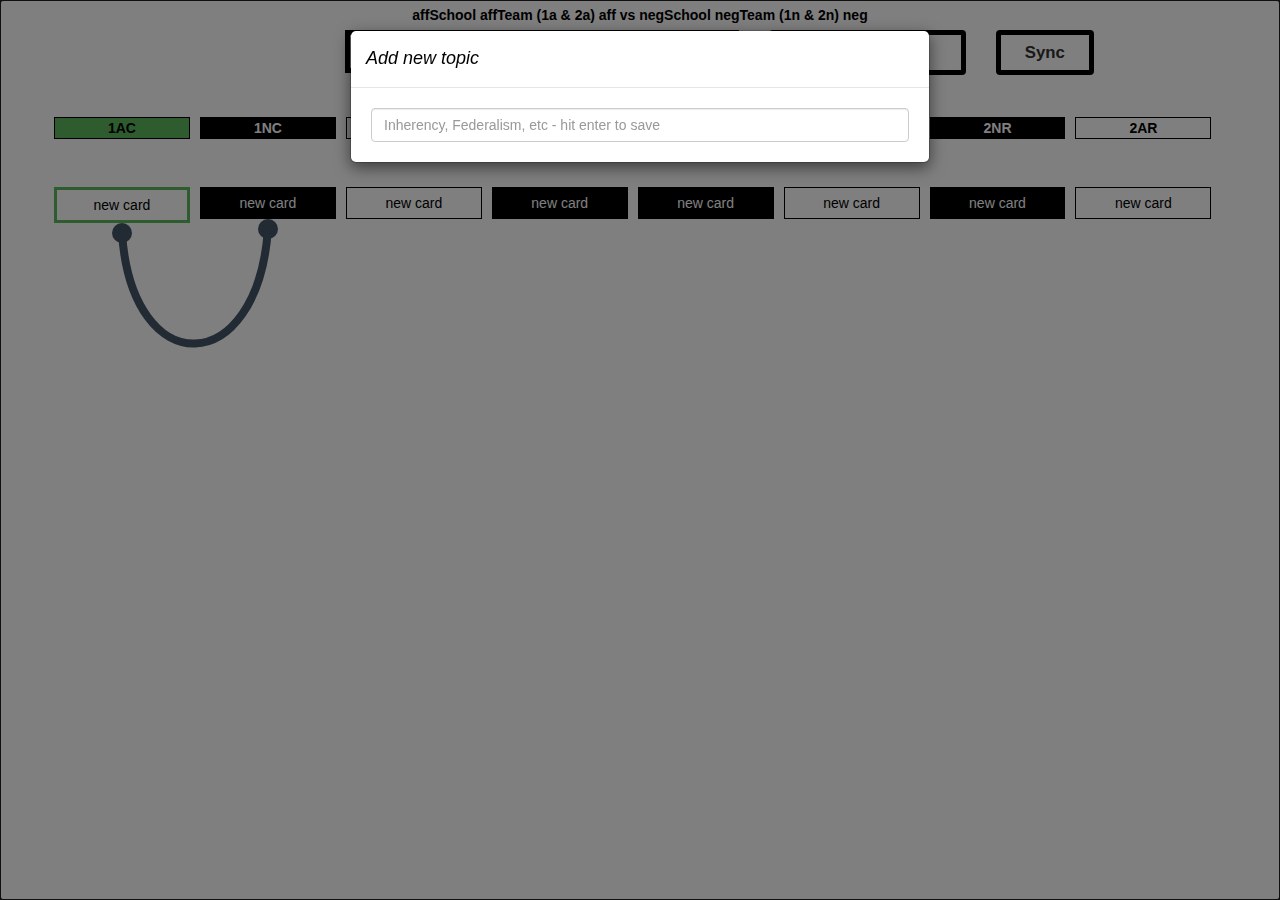
==== html/in_round/create.html @ b02c019c "Restructuring js a bit" ====
<!DOCTYPE html>
<html lang="en">
<head>
<meta charset="utf-8" />
<title>Flow</title>
<link rel="stylesheet" href="/bootstrap/css/bootstrap.min.css" />
<link rel="stylesheet" href="/css/create_flow.css" />
<script type="text/javascript" src="/js/libs/jquery.min.js"></script>
<script type="text/javascript" src="/js/libs/jquery-ui.min.js"></script>
<script type="text/javascript" src="/js/libs/jquery.formalize.min.js"></script>
<script type="text/javascript" src="/js/libs/underscore.js"></script>
<script type="text/javascript" src="/js/libs/backbone.js"></script>
<script type="text/javascript" src="/js/libs/purl.js"></script>
<script type="text/javascript" src="/js/libs/jquery.jsPlumb-1.4.1-all-min.js"></script>
<script type="text/javascript" src="/js/libs/jquery.scrollintoview.min.js"></script>
<script type="text/javascript" src="/bootstrap/js/bootstrap.min.js"></script>
<script type="text/javascript" src="/js/create_flow.js"></script>
</head>
<body>
<div id="top" class="container">
  <div class="row">
    <p id="round_title">
      <span id="create_affschool" contenteditable="true">affSchool</span> <span id="create_affteam" contenteditable="true">affTeam</span>
      (<span id="create_1a" contenteditable="true">1a</span> & <span id="create_2a" contenteditable="true">2a</span>) aff vs 
      <span id="create_negschool" contenteditable="true">negSchool</span> <span id="create_negteam" contenteditable="true">negTeam</span>
      (<span id="create_1n"contenteditable="true">1n</span> & <span id="create_2n" contenteditable="true">2n</span>) neg
    </p>
  </div>
  <div class="row">
    <select id="topic" class="col-md-4 col-md-offset-3">
    </select>
    <button type="button" id="new_topic_button" class="btn btn-default col-md-2">New topic</button>
    <button type="button" id="sync_button" class="btn btn-default col-md-1">Sync</button>
  </div>
  <div class="row" id="header">
    <div class="col-md-1 card-col">
      <p class="debate_cell aff speechhed 1ac" id="1ac">
        1AC
      </p>
    </div>
    <div class="col-md-1 card-col">
      <p class="debate_cell neg speechhed 1nc" id="1nc">
        1NC
      </p>
    </div>
    <div class="col-md-1 card-col">
      <p class="debate_cell aff speechhed 2ac" id="2ac">
        2AC
      </p>
    </div>
    <div class="col-md-1 card-col">
      <p class="debate_cell neg speechhed 2nc" id="2nc">
        2NC
      </p>
    </div>
    <div class="col-md-1 card-col">
      <p class="debate_cell neg speechhed 1nr" id="1nr">
        1NR
      </p>
    </div>
    <div class="col-md-1 card-col">
      <p class="debate_cell aff speechhed 1ar" id="1ar">
        1AR
      </p>
    </div>
    <div class="col-md-1 card-col">
      <p class="debate_cell neg speechhed 2nr" id="2nr">
        2NR
      </p>
    </div>
    <div class="col-md-1 card-col">
      <p class="debate_cell aff speechhed 2ar" id="2ar">
        2AR
      </p>
    </div>
  </div>
</div>
<div class="container" id="card-container">
  <div class="row" id="cards">
    <div class="col-md-1 card-col 1ac" id="1ac_col">
      <p class="aff new_card current_arrow_box" id="new_1ac">new card</p>
    </div>
    <div class="col-md-1 card-col 1nc" id="1nc_col">
      <p class="neg new_card" id="new_1nc">new card</p>
    </div>
    <div class="col-md-1 card-col 2ac">
      <p class="aff new_card" id="new_2ac">new card</p>
    </div>
    <div class="col-md-1 card-col 2nc">
      <p class="neg new_card" id="new_2nc">new card</p>
    </div>
    <div class="col-md-1 card-col 1nr">
      <p class="neg new_card" id="new_1nr">new card</p>
    </div>
    <div class="col-md-1 card-col 1ar">
      <p class="aff new_card" id="new_1ar">new card</p>
    </div>
    <div class="col-md-1 card-col 2nr">
      <p class="neg new_card" id="new_2nr">new card</p>
    </div>
    <div class="col-md-1 card-col 2ar">
      <p class="aff new_card" id="new_2ar">new card</p>
    </div>
  </div>
</div>
<div class="modal fade" id="new_topic" tabindex="-1" role="dialog" aria-labelledby="new_topic" aria-hidden="true">
  <div class="modal-dialog">
    <div class="modal-content">
      <div class="modal-header">
        <button type="button" class="close" id="new_topic_close_button" data-dismiss="modal" aria-hidden="true">&times;</button>
        <h4 class="modal-title" id="new_topic_label">Add new topic</h4>
      </div>
      <div class="modal-body">
       <input type="text" id="new_topic_name" class="form-control" placeholder="Inherency, Federalism, etc - hit enter to save">
      </div>
    </div><!-- /.modal-content -->
  </div><!-- /.modal-dialog -->
</div><!-- /.modal -->
<div class="modal fade" id="saved_round" tabindex="-1" role="dialog" aria-labelledby="saved_round" aria-hidden="true">
  <div class="modal-dialog">
    <div class="modal-content">
      <div class="modal-header">
        <button type="button" class="close" data-dismiss="modal" aria-hidden="true">&times;</button>
        <h4 class="modal-title" id="new_topic_label">Syncing Round</h4>
      </div>
      <div class="modal-body">
        <p class="modal-text">Round saved to <span id="rnd-link"></span></p>
      </div>
    </div><!-- /.modal-content -->
  </div><!-- /.modal-dialog -->
</div><!-- /.modal -->
</body>
</html>
---- css/create_flow.css ----
html {
  overflow-y: auto;
}

body {
  background: #fff;
  color: #000;
  font-family: Helvetica;
  height: auto;
  padding-bottom: 0px;
}

a {
  text-decoration: none;
}

a:hover {
  text-decoration: underline;
}

h1 {
  font-weight: normal;
  padding-top: 20px;
  text-align: center;
}

h2 {
  padding-top: 20px;
  text-align: center;
}

p {
  border: 1px solid black;
  overflow: hidden;
  padding: 5px 0;
  text-align: center;
}

textarea {
  width: 100%;
}

div.container {
  padding-left: 5%;
  padding-right: 5%;
  width: 100%;
}

div.container#top {
  position: fixed;
  background-color: white;
  height: 139px;
  z-index: 999;
}

div.container#card-container {
  margin-top: 145px;
}

.container_16 {
  background-color: #fff;
  background-repeat: repeat-y;
  margin-bottom: 20px;
}

#round_title {
  border: none;
  font-weight: bold;
  margin-bottom: 0px;
  position: relative;
  width: 90%;
  z-index: 5;
  margin-left: auto;
  margin-right: auto;
}

#topic {
  background-color: #fff;
  color: #000;
  border: 5px solid black;
  font-weight: bold;
  font-size: 2em;
  text-align: center;
  z-index: 5;
}

#new_topic_button {
  margin-left: 30px;
  border-width: 5px;
  font-size: 1.2em;
  border-color: #000;
  font-weight: bold;
  max-height: 45px;
}

#sync_button {
  margin-left: 30px;
  border-width: 5px;
  font-size: 1.2em;
  border-color: #000;
  font-weight: bold;
  max-height: 45px;
}

#new_topic {
  font-style: italic;
}

#header {
  border: none;
  margin-top: 3em;
  z-index: 5;
}

#background_blocker {
  position: fixed;
  background-image: url('/img/white.gif');
  height: 12%;
  width: 100%;
  z-index: 3;
}

#cards {
  margin-top: 3em;
  z-index: 2;
}

#cards div {
  width: 11.5%;
  padding: 0px;
}

.card-col {
  margin-left: 5px;
  margin-right: 5px;
}

.debate_cell {
  font-weight: bold;
  padding: 0px;
}

.current_arrow_box {
  border: 3px solid #5cb85c !important;
}

/*.aff {
  background-color: #fff;
  color: #000;
}*/

.neg {
  background-color: #000;
  color: #fff;
}

.cite {
  font-style: italic;
  border: 1px solid black;
  margin-top: -10px;
  border-top: none;
  font-variant: small-caps;
}

.cite.neg {
  border-top: 1px solid white;
}

#header p {
  width: 100%;
}

#header div {
  height: 1em;
  width: 11.5%;
  padding: 0px;
}

.endpoint {
  height: 50px;
  width: 10px;
  z-index: 1;
}

/*.new_card {
  background-color: #ccc;
}*/

#console {
  background-color: gray;
  color: black;
  font-weight: bold;
  font-variant: small-caps;
}

.unsafe_warning {
  background-color: black;
  color: white;
  font-weight: bold;
  font-variant: small-caps;
  position: fixed;
  top: 5px;
  z-index: 15;
}

#left_warning {
  left: 20px;
}

#right_warning {
  right: 20px;
  text-align: right;
}

.cardNum {
  position: absolute;
  margin-top: -1.6%;
  margin-left: 9%;
  color: #777;
  display: none;
}

.modal-text {
  border: 0;
}
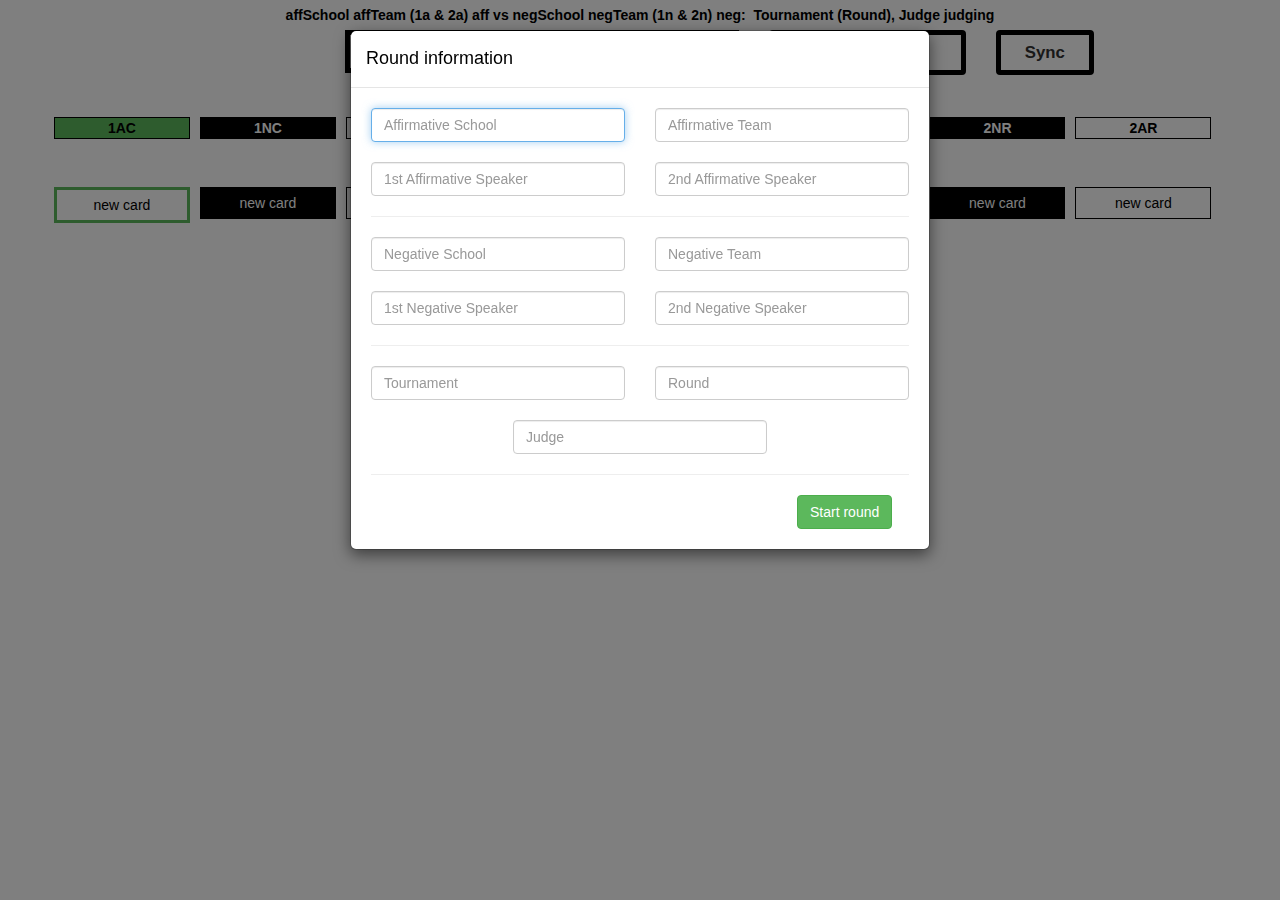
==== commit d27439ba: "Adding round_meta modal" ====
--- a/html/in_round/create.html
+++ b/html/in_round/create.html
@@ -23,7 +23,8 @@
       <span id="create_affschool" contenteditable="true">affSchool</span> <span id="create_affteam" contenteditable="true">affTeam</span>
       (<span id="create_1a" contenteditable="true">1a</span> & <span id="create_2a" contenteditable="true">2a</span>) aff vs 
       <span id="create_negschool" contenteditable="true">negSchool</span> <span id="create_negteam" contenteditable="true">negTeam</span>
-      (<span id="create_1n"contenteditable="true">1n</span> & <span id="create_2n" contenteditable="true">2n</span>) neg
+      (<span id="create_1n"contenteditable="true">1n</span> & <span id="create_2n" contenteditable="true">2n</span>) neg:&nbsp;
+      <span id="meta_tournament" contenteditable="true">Tournament</span>&nbsp;(<span id="meta_round" contenteditable="true">Round</span>),&nbsp;<span id="meta_judge" contenteditable="true">Judge</span> judging
     </p>
   </div>
   <div class="row">
@@ -83,22 +84,22 @@
     <div class="col-md-1 card-col 1nc" id="1nc_col">
       <p class="neg new_card" id="new_1nc">new card</p>
     </div>
-    <div class="col-md-1 card-col 2ac">
+    <div class="col-md-1 card-col 2ac" id="2ac_col">
       <p class="aff new_card" id="new_2ac">new card</p>
     </div>
-    <div class="col-md-1 card-col 2nc">
+    <div class="col-md-1 card-col 2nc" id="2nc_col">
       <p class="neg new_card" id="new_2nc">new card</p>
     </div>
-    <div class="col-md-1 card-col 1nr">
+    <div class="col-md-1 card-col 1nr" id="1nr_col">
       <p class="neg new_card" id="new_1nr">new card</p>
     </div>
-    <div class="col-md-1 card-col 1ar">
+    <div class="col-md-1 card-col 1ar" id="1ar_col">
       <p class="aff new_card" id="new_1ar">new card</p>
     </div>
-    <div class="col-md-1 card-col 2nr">
+    <div class="col-md-1 card-col 2nr" id="2nr_col">
       <p class="neg new_card" id="new_2nr">new card</p>
     </div>
-    <div class="col-md-1 card-col 2ar">
+    <div class="col-md-1 card-col 2ar" id="2ar_col">
       <p class="aff new_card" id="new_2ar">new card</p>
     </div>
   </div>
@@ -112,6 +113,73 @@
       </div>
       <div class="modal-body">
        <input type="text" id="new_topic_name" class="form-control" placeholder="Inherency, Federalism, etc - hit enter to save">
+      </div>
+    </div><!-- /.modal-content -->
+  </div><!-- /.modal-dialog -->
+</div><!-- /.modal -->
+<div class="modal fade" id="round_meta" tabindex="-1" role="dialog" aria-labelledby="round_meta" aria-hidden="true">
+  <div class="modal-dialog">
+    <div class="modal-content">
+      <div class="modal-header">
+        <h4 class="modal-title" id="round_meta_label">Round information</h4>
+      </div>
+      <div class="modal-body">
+        <div class="row">
+          <div class="col-md-6">
+            <input type="text" id="aff_school" class="form-control" placeholder="Affirmative School">
+          </div>
+          <div class="col-md-6">
+            <input type="text" id="aff_team" class="form-control" placeholder="Affirmative Team">
+          </div>
+        </div>
+        <br>
+        <div class="row">
+          <div class="col-md-6">
+            <input type="text" id="aff_speaker_1" class="form-control" placeholder="1st Affirmative Speaker">
+          </div>
+          <div class="col-md-6">
+            <input type="text" id="aff_speaker_2" class="form-control" placeholder="2nd Affirmative Speaker">
+          </div>
+        </div>
+        <hr>
+        <div class="row">
+          <div class="col-md-6">
+            <input type="text" id="neg_school" class="form-control" placeholder="Negative School">
+          </div>
+          <div class="col-md-6">
+            <input type="text" id="neg_team" class="form-control" placeholder="Negative Team">
+          </div>
+        </div>
+        <br>
+        <div class="row">
+          <div class="col-md-6">
+            <input type="text" id="neg_speaker_1" class="form-control" placeholder="1st Negative Speaker">
+          </div>
+          <div class="col-md-6">
+            <input type="text" id="neg_speaker_2" class="form-control" placeholder="2nd Negative Speaker">
+          </div>
+        </div>
+        <hr>
+        <div class="row">
+          <div class="col-md-6">
+            <input type="text" id="tournament_name" class="form-control" placeholder="Tournament">
+          </div>
+          <div class="col-md-6">
+            <input type="text" id="round_number" class="form-control" placeholder="Round">
+          </div>
+        </div>
+        <br>
+        <div class="row">
+          <div class="col-md-6 col-md-offset-3">
+            <input type="text" id="judge_name" class="form-control" placeholder="Judge">
+          </div>
+        </div>
+        <hr>
+        <div class="row">
+          <div class="col-md-2 col-md-offset-9">
+            <button type="button" class="btn btn-success" id="round_meta_submit">Start round</button>
+          </div>
+        </div>
       </div>
     </div><!-- /.modal-content -->
   </div><!-- /.modal-dialog -->
--- a/css/create_flow.css
+++ b/css/create_flow.css
@@ -144,6 +144,10 @@
   border: 3px solid #5cb85c !important;
 }
 
+.arrow_base {
+  background-color: #5cb85c !important;
+}
+
 /*.aff {
   background-color: #fff;
   color: #000;
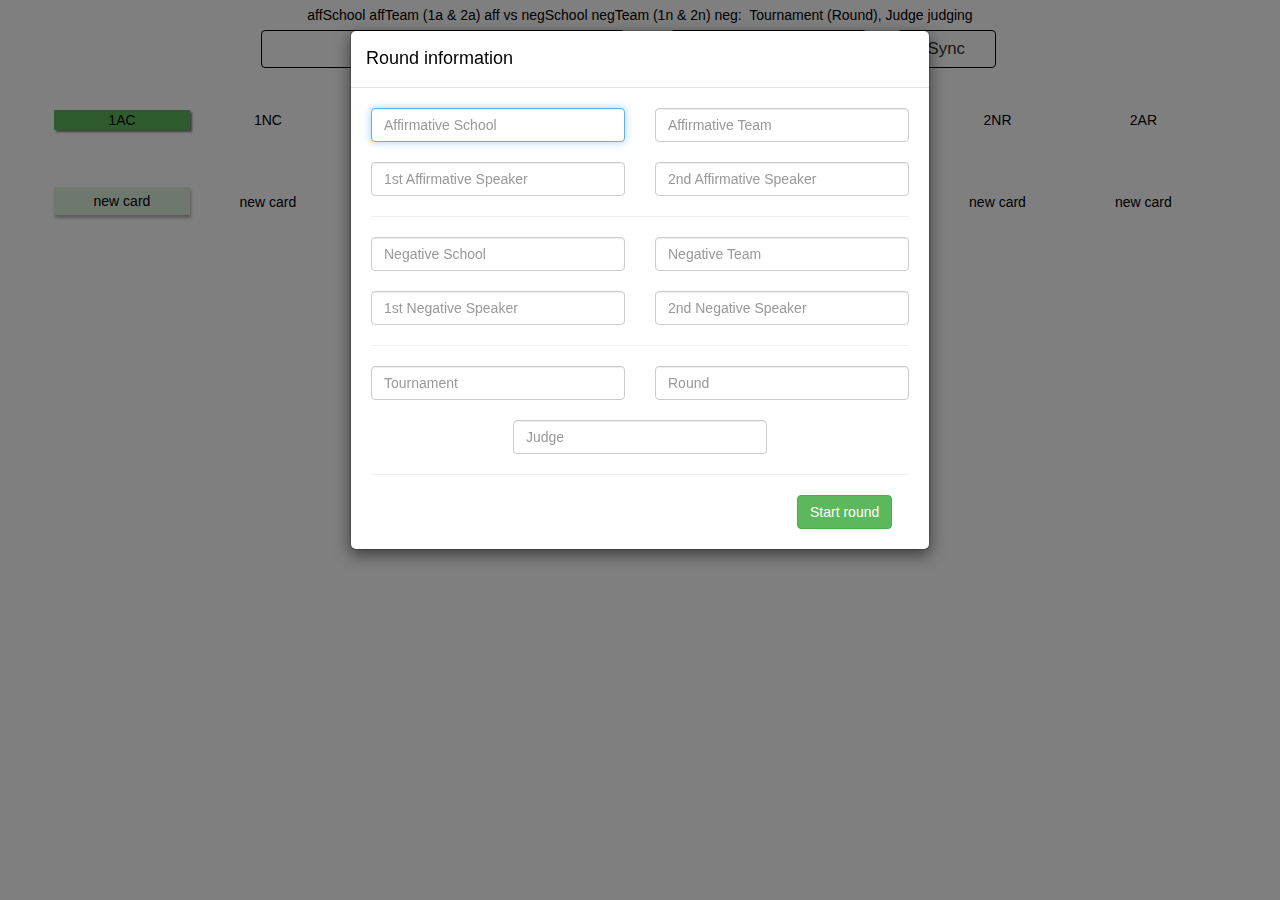
==== commit 406f124c: "Bunch of arrow, syncing changes" ====
--- a/html/in_round/create.html
+++ b/html/in_round/create.html
@@ -11,25 +11,31 @@
 <script type="text/javascript" src="/js/libs/underscore.js"></script>
 <script type="text/javascript" src="/js/libs/backbone.js"></script>
 <script type="text/javascript" src="/js/libs/purl.js"></script>
-<script type="text/javascript" src="/js/libs/jquery.jsPlumb-1.4.1-all-min.js"></script>
 <script type="text/javascript" src="/js/libs/jquery.scrollintoview.min.js"></script>
 <script type="text/javascript" src="/bootstrap/js/bootstrap.min.js"></script>
+<script type="text/javascript" src="/js/libs/raphael-min.js"></script>
+<script type="text/javascript" src="/js/libs/moment.min.js"></script>
 <script type="text/javascript" src="/js/create_flow.js"></script>
 </head>
 <body>
 <div id="top" class="container">
   <div class="row">
     <p id="round_title">
-      <span id="create_affschool" contenteditable="true">affSchool</span> <span id="create_affteam" contenteditable="true">affTeam</span>
-      (<span id="create_1a" contenteditable="true">1a</span> & <span id="create_2a" contenteditable="true">2a</span>) aff vs 
-      <span id="create_negschool" contenteditable="true">negSchool</span> <span id="create_negteam" contenteditable="true">negTeam</span>
-      (<span id="create_1n"contenteditable="true">1n</span> & <span id="create_2n" contenteditable="true">2n</span>) neg:&nbsp;
-      <span id="meta_tournament" contenteditable="true">Tournament</span>&nbsp;(<span id="meta_round" contenteditable="true">Round</span>),&nbsp;<span id="meta_judge" contenteditable="true">Judge</span> judging
+      <span id="create_affschool">affSchool</span> <span id="create_affteam">affTeam</span>
+      (<span id="create_1a">1a</span> & <span id="create_2a">2a</span>) aff vs 
+      <span id="create_negschool">negSchool</span> <span id="create_negteam">negTeam</span>
+      (<span id="create_1n">1n</span> & <span id="create_2n">2n</span>) neg:&nbsp;
+      <span id="meta_tournament">Tournament</span>&nbsp;(<span id="meta_round">Round</span>),&nbsp;<span id="meta_judge">Judge</span> judging
     </p>
   </div>
   <div class="row">
-    <select id="topic" class="col-md-4 col-md-offset-3">
-    </select>
+    <div class="btn-group col-md-4 col-md-offset-2" id="topic-dropdown-parent">
+      <button type="button" id="topic" class="btn btn-default dropdown-toggle" data-toggle="dropdown">
+        Topics <span class="caret"></span>
+      </button>
+      <ul class="dropdown-menu" id="topic-dropdown" role="menu">
+      </ul>
+</div>
     <button type="button" id="new_topic_button" class="btn btn-default col-md-2">New topic</button>
     <button type="button" id="sync_button" class="btn btn-default col-md-1">Sync</button>
   </div>
@@ -79,7 +85,7 @@
 <div class="container" id="card-container">
   <div class="row" id="cards">
     <div class="col-md-1 card-col 1ac" id="1ac_col">
-      <p class="aff new_card current_arrow_box" id="new_1ac">new card</p>
+      <p class="aff new_card current_arrow_box arrow_box_newcard" id="new_1ac">new card</p>
     </div>
     <div class="col-md-1 card-col 1nc" id="1nc_col">
       <p class="neg new_card" id="new_1nc">new card</p>
@@ -197,5 +203,22 @@
     </div><!-- /.modal-content -->
   </div><!-- /.modal-dialog -->
 </div><!-- /.modal -->
+<div class="modal fade" id="modal-template" tabindex="-1" role="dialog" aria-labelledby="modal-template" aria-hidden="true">
+  <div class="modal-dialog">
+    <div class="modal-content">
+      <div class="modal-header">
+        <button type="button" class="close" id="modal-template_close_button" data-dismiss="modal" aria-hidden="true">&times;</button>
+        <h4 class="modal-title" id="modal-template_label"></h4>
+      </div>
+      <div class="modal-body">
+        <p id="modal-contents"></p>
+      </div>
+    </div><!-- /.modal-content -->
+  </div><!-- /.modal-dialog -->
+</div><!-- /.modal -->
+<script type="text/template" id="local-rounds-template">
+  {{ rounds }}
+</script>
+</div>
 </body>
 </html>
--- a/css/create_flow.css
+++ b/css/create_flow.css
@@ -30,7 +30,6 @@
 }
 
 p {
-  border: 1px solid black;
   overflow: hidden;
   padding: 5px 0;
   text-align: center;
@@ -49,7 +48,7 @@
 div.container#top {
   position: fixed;
   background-color: white;
-  height: 139px;
+  height: 130px;
   z-index: 999;
 }
 
@@ -65,7 +64,6 @@
 
 #round_title {
   border: none;
-  font-weight: bold;
   margin-bottom: 0px;
   position: relative;
   width: 90%;
@@ -77,33 +75,52 @@
 #topic {
   background-color: #fff;
   color: #000;
-  border: 5px solid black;
-  font-weight: bold;
-  font-size: 2em;
+  border: 1px solid black;
   text-align: center;
   z-index: 5;
+  width: 100%;
+  font-size: 1.2em;
+  box-shadow: 0 !important;
+  box-shadow: none;
+}
+
+#topic-dropdown-parent.open > #topic {
+  border-bottom: 0;
+  border-bottom-left-radius: 0;
+  border-bottom-right-radius: 0;
+}
+
+#topic-dropdown {
+  width: 100%;
+  margin-top: 0px;
+  border-top: 0;
+  border-left: 1px solid black;
+  border-right: 1px solid black;
+  border-bottom: 1px solid black;
+  border-top-left-radius: 0;
+  border-top-right-radius: 0;
+  width: 364px;
+  margin-left: 15px;
+}
+
+#topic-dropdown > li > a {
+  text-align: center;
 }
 
 #new_topic_button {
   margin-left: 30px;
-  border-width: 5px;
+  border-width: 1px;
   font-size: 1.2em;
   border-color: #000;
-  font-weight: bold;
   max-height: 45px;
 }
 
 #sync_button {
   margin-left: 30px;
-  border-width: 5px;
+  border-width: 1px;
   font-size: 1.2em;
   border-color: #000;
-  font-weight: bold;
   max-height: 45px;
-}
-
-#new_topic {
-  font-style: italic;
 }
 
 #header {
@@ -136,38 +153,80 @@
 }
 
 .debate_cell {
-  font-weight: bold;
   padding: 0px;
 }
 
 .current_arrow_box {
-  border: 3px solid #5cb85c !important;
+  border-left: 0 !important;
+  border-right: 0 !important;
+  border-top: 0 !important;
+  box-shadow: 1px 3px 3px rgba(0, 0, 0, 0.3) !important;
+  padding: 4px 0;
 }
 
 .arrow_base {
-  background-color: #5cb85c !important;
-}
-
-/*.aff {
+  background-color: rgba(92, 184, 92, 0.2) !important;
+  box-shadow: 1px 3px 3px rgba(0, 0, 0, 0.3) !important;
+  padding: 4px 0 !important;
+}
+
+/*'#428bca', '#f0ad4e', '#5bc0de', '#d9534f'*/
+
+.arrow_box_0 {
+  border-bottom: 1px dashed #428bca !important;
+  background-color: #428bca !important;
+}
+
+.arrow_box_1 {
+  border-bottom: 1px dashed #f0ad4e !important;
+  background-color: #f0ad4e !important;
+}
+
+.arrow_box_2 {
+  border-bottom: 1px dashed #5bc0de !important;
+  background-color: #5bc0de !important;
+}
+
+.arrow_box_3 {
+  border-bottom: 1px dashed #d9534f !important;
+  background-color: #d9534f !important;
+}
+
+.arrow_target_0 {
+  border: 1px dashed #428bca !important;
+}
+
+.arrow_target_1 {
+  border: 1px dashed #f0ad4e !important;
+}
+
+.arrow_target_2 {
+  border: 1px dashed #d9534f !important;
+}
+
+.arrow_target_3 {
+  border: 1px dashed #5bc0de !important;
+}
+
+.arrow_box_newcard {
+  border-bottom: 0 !important;
+  background-color: rgba(92, 184, 92, 0.2) !important;
+}
+
+.card {
+  padding: 4px 0;
   background-color: #fff;
-  color: #000;
-}*/
-
-.neg {
-  background-color: #000;
-  color: #fff;
+  border-bottom: 1px dashed black;
 }
 
 .cite {
   font-style: italic;
-  border: 1px solid black;
+  border-top: 1px dashed black;
   margin-top: -10px;
-  border-top: none;
   font-variant: small-caps;
-}
-
-.cite.neg {
-  border-top: 1px solid white;
+  border-left: 1px solid white;
+  border-right: 1px solid white;
+  border-bottom: 1px dashed black;
 }
 
 #header p {
@@ -186,9 +245,22 @@
   z-index: 1;
 }
 
-/*.new_card {
-  background-color: #ccc;
-}*/
+.new_card {
+  padding: 4px 0;
+  border: 1px solid white;
+}
+
+.card-col:first-child .card,
+.card-col:first-child .new_card,
+.card-col:first-child .cite {
+  border-left: 1px solid white;
+}
+
+.card-col:last-child .card,
+.card-col:last-child .new_card,
+.card-col:last-child .cite {
+  border-right: 1px solid white;
+}
 
 #console {
   background-color: gray;
@@ -227,3 +299,8 @@
 .modal-text {
   border: 0;
 }
+
+.speechhed.active-speech {
+  box-shadow: 2px 2px 2px rgba(0, 0, 0, 0.5);
+  background-color: #5cb85c;
+}
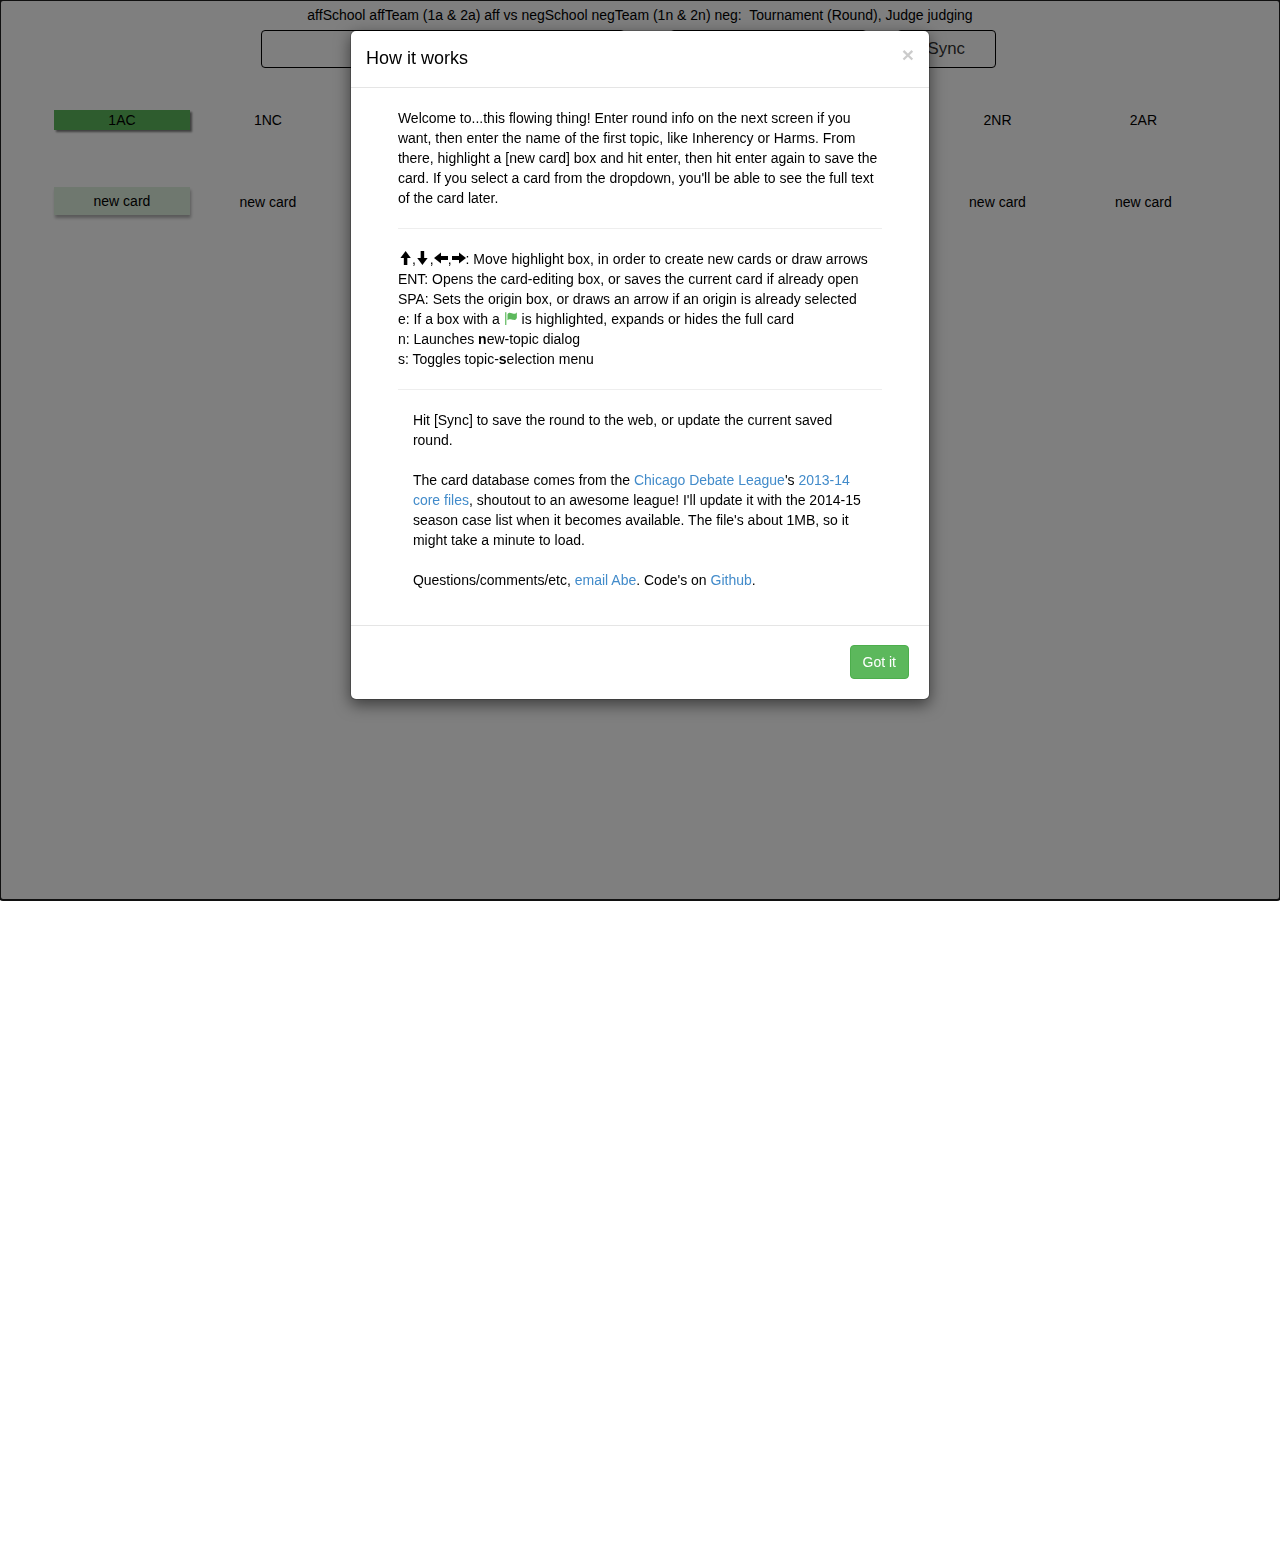
==== commit 67a5cca5: "Major updates for web based version" ====
--- a/html/in_round/create.html
+++ b/html/in_round/create.html
@@ -15,6 +15,7 @@
 <script type="text/javascript" src="/bootstrap/js/bootstrap.min.js"></script>
 <script type="text/javascript" src="/js/libs/raphael-min.js"></script>
 <script type="text/javascript" src="/js/libs/moment.min.js"></script>
+<script type="text/javascript" src="/js/libs/typeahead.bundle.js"></script>
 <script type="text/javascript" src="/js/create_flow.js"></script>
 </head>
 <body>
@@ -118,7 +119,7 @@
         <h4 class="modal-title" id="new_topic_label">Add new topic</h4>
       </div>
       <div class="modal-body">
-       <input type="text" id="new_topic_name" class="form-control" placeholder="Inherency, Federalism, etc - hit enter to save">
+       <input type="text" id="new_topic_name" class="form-control" placeholder="Inherency, Federalism, etc - hit enter to save (you gotta type something, sorry)">
       </div>
     </div><!-- /.modal-content -->
   </div><!-- /.modal-dialog -->
@@ -212,6 +213,73 @@
       </div>
       <div class="modal-body">
         <p id="modal-contents"></p>
+      </div>
+    </div><!-- /.modal-content -->
+  </div><!-- /.modal-dialog -->
+</div><!-- /.modal -->
+<div class="modal fade" id="instructions" tabindex="-1" role="dialog" aria-labelledby="modal-template" aria-hidden="true">
+  <div class="modal-dialog">
+    <div class="modal-content">
+      <div class="modal-header">
+        <button type="button" class="close" id="modal-template_close_button" data-dismiss="modal" aria-hidden="true">&times;</button>
+        <h4 class="modal-title">How it works</h4>
+      </div>
+      <div class="modal-body">
+          <div class="container">
+              <div class="row">
+                  <div class="col-md-12">
+                      Welcome to...this flowing thing! Enter round info on the next screen if you want, then enter the name of the first topic, like Inherency or Harms. From there, highlight a [new card] box and hit enter, then hit enter again to save the card. If you select a card from the dropdown, you'll be able to see the full text of the card later.
+                  </div>
+              </div>
+              <hr>
+              <div class="row">
+                  <div class="col-md-12">
+                      <i class="glyphicon glyphicon-arrow-up"></i>,<i class="glyphicon glyphicon-arrow-down"></i>,<i class="glyphicon glyphicon-arrow-left"></i>,<i class="glyphicon glyphicon-arrow-right"></i>:
+                      Move highlight box, in order to create new cards or draw arrows
+                  </div>
+              </div>
+              <div class="row">
+                  <div class="col-md-12">
+                      ENT:
+                      Opens the card-editing box, or saves the current card if already open
+                  </div>
+              </div>
+              <div class="row">
+                  <div class="col-md-12">
+                      SPA:
+                      Sets the origin box, or draws an arrow if an origin is already selected
+                  </div>
+              </div>
+              <div class="row">
+                  <div class="col-md-12">
+                      e:
+                      If a box with a <i class="glyphicon glyphicon-flag flag-instructions"></i> is highlighted, expands or hides the full card
+                  </div>
+              </div>
+              <div class="row">
+                  <div class="col-md-12">
+                      n:
+                      Launches <b>n</b>ew-topic dialog
+                  </div>
+              </div>
+              <div class="row">
+                  <div class="col-md-12">
+                      s:
+                      Toggles topic-<b>s</b>election menu
+                  </div>
+              </div>
+              <hr>
+              <div class="col-md-12">
+                  Hit [Sync] to save the round to the web, or update the current saved round.
+                  <br><br>
+                  The card database comes from the <a href="http://chicagodebateleague.org/">Chicago Debate League</a>'s <a href="http://chicagodebateleague.org/cdl-core-files/">2013-14 core files</a>, shoutout to an awesome league! I'll update it with the 2014-15 season case list when it becomes available. The file's about 1MB, so it might take a minute to load.
+                  <br><br>
+                  Questions/comments/etc, <a href="mailto:abe@epton.org">email Abe</a>. Code's on <a href="https://github.com/aepton/flow">Github</a>.
+              </div>
+          </div>
+      </div>
+      <div class="modal-footer">
+          <button type="button" class="btn btn-success" data-dismiss="modal">Got it</button>
       </div>
     </div><!-- /.modal-content -->
   </div><!-- /.modal-dialog -->
--- a/css/create_flow.css
+++ b/css/create_flow.css
@@ -35,8 +35,63 @@
   text-align: center;
 }
 
+.typeahead {
+  width: 100%;
+}
+
 textarea {
-  width: 100%;
+  overflow-y: auto;
+  border-radius: 4px;
+  border: 1px solid rgba(92, 184, 92, 1.0);
+  box-shadow: none;
+  outline: none;
+  height: 6em;
+}
+
+.tt-dropdown-menu {
+  overflow-y: auto;
+  height: 450px;
+  background-color: rgba(92, 184, 92, 0.1);
+  border-radius: 4px;
+  border: 1px solid rgba(92, 184, 92, 1.0);
+  border-top: none !important;
+  width: 136px !important;
+}
+
+.tt-suggestion > p, .tt-cursor > p {
+  width: 136px !important;
+}
+
+.tt-cursor > p {
+  background-color: rgba(92, 184, 92, 0.3);
+  border-radius: 4px;
+  width: 136px;
+  margin-left: -1px;
+}
+
+[data-card-hash]:after {
+  content: "\e034";
+  position: relative;
+  right: 0px;
+  color: rgba(92, 184, 92, 1.0);
+  font-family: 'Glyphicons Halflings';
+  font-style: normal;
+  font-weight: 500;
+  line-height: 1;
+  font-size: 0.9em;
+  -webkit-font-smoothing: antialiased;
+}
+
+#card_expand {
+  width: 1152px !important;
+  position: absolute;
+  background-color: rgba(255, 255, 255, 0.9);
+  left: 0px;
+  z-index: 995;
+}
+
+#card_expand > p {
+  overflow: visible;
 }
 
 div.container {
@@ -50,10 +105,12 @@
   background-color: white;
   height: 130px;
   z-index: 999;
+  top: 0px;
 }
 
 div.container#card-container {
   margin-top: 145px;
+  height: 1400px;
 }
 
 .container_16 {
@@ -126,7 +183,11 @@
 #header {
   border: none;
   margin-top: 3em;
-  z-index: 5;
+  z-index: 999;
+}
+
+.flag-instructions {
+  color: rgba(92, 184, 92, 1.0);
 }
 
 #background_blocker {
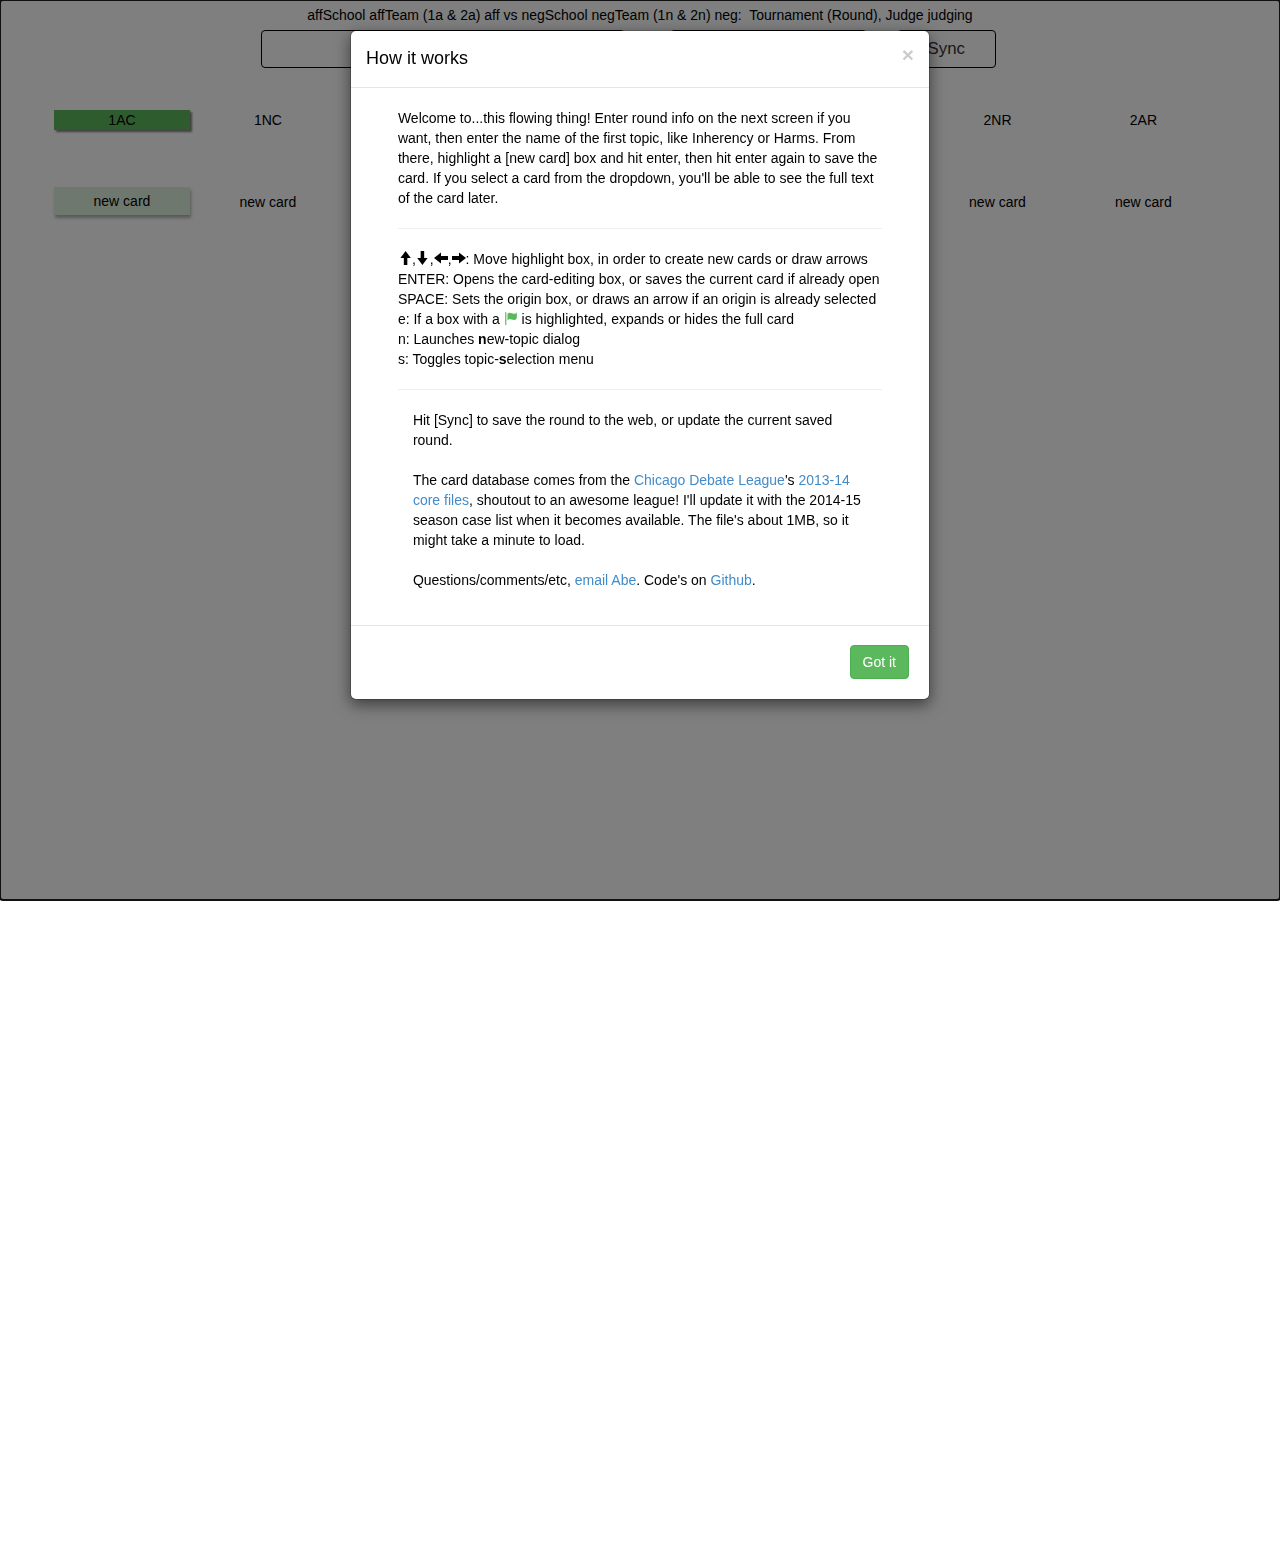
==== commit 143454f1: "Updating instructions" ====
--- a/html/in_round/create.html
+++ b/html/in_round/create.html
@@ -240,13 +240,13 @@
               </div>
               <div class="row">
                   <div class="col-md-12">
-                      ENT:
+                      ENTER:
                       Opens the card-editing box, or saves the current card if already open
                   </div>
               </div>
               <div class="row">
                   <div class="col-md-12">
-                      SPA:
+                      SPACE:
                       Sets the origin box, or draws an arrow if an origin is already selected
                   </div>
               </div>
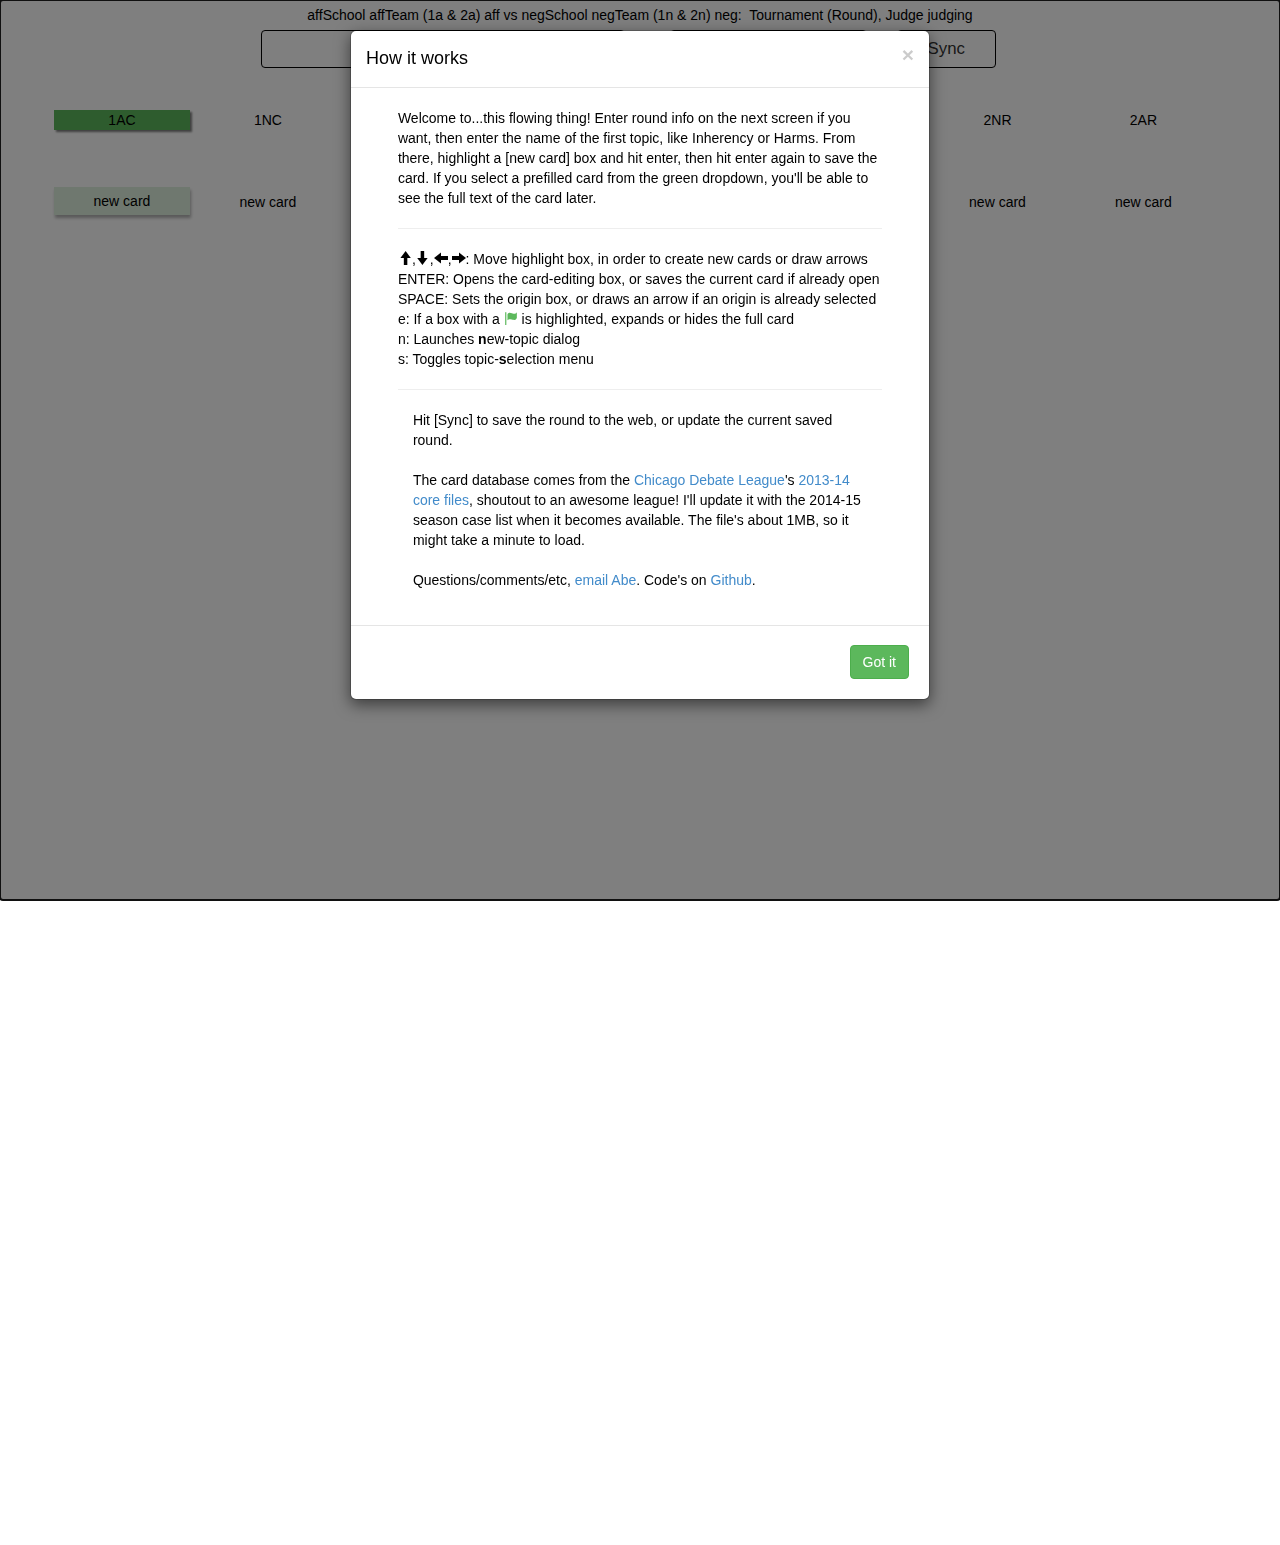
==== commit ad61daca: "Updating instructions" ====
--- a/html/in_round/create.html
+++ b/html/in_round/create.html
@@ -228,7 +228,7 @@
           <div class="container">
               <div class="row">
                   <div class="col-md-12">
-                      Welcome to...this flowing thing! Enter round info on the next screen if you want, then enter the name of the first topic, like Inherency or Harms. From there, highlight a [new card] box and hit enter, then hit enter again to save the card. If you select a card from the dropdown, you'll be able to see the full text of the card later.
+                      Welcome to...this flowing thing! Enter round info on the next screen if you want, then enter the name of the first topic, like Inherency or Harms. From there, highlight a [new card] box and hit enter, then hit enter again to save the card. If you select a prefilled card from the green dropdown, you'll be able to see the full text of the card later.
                   </div>
               </div>
               <hr>
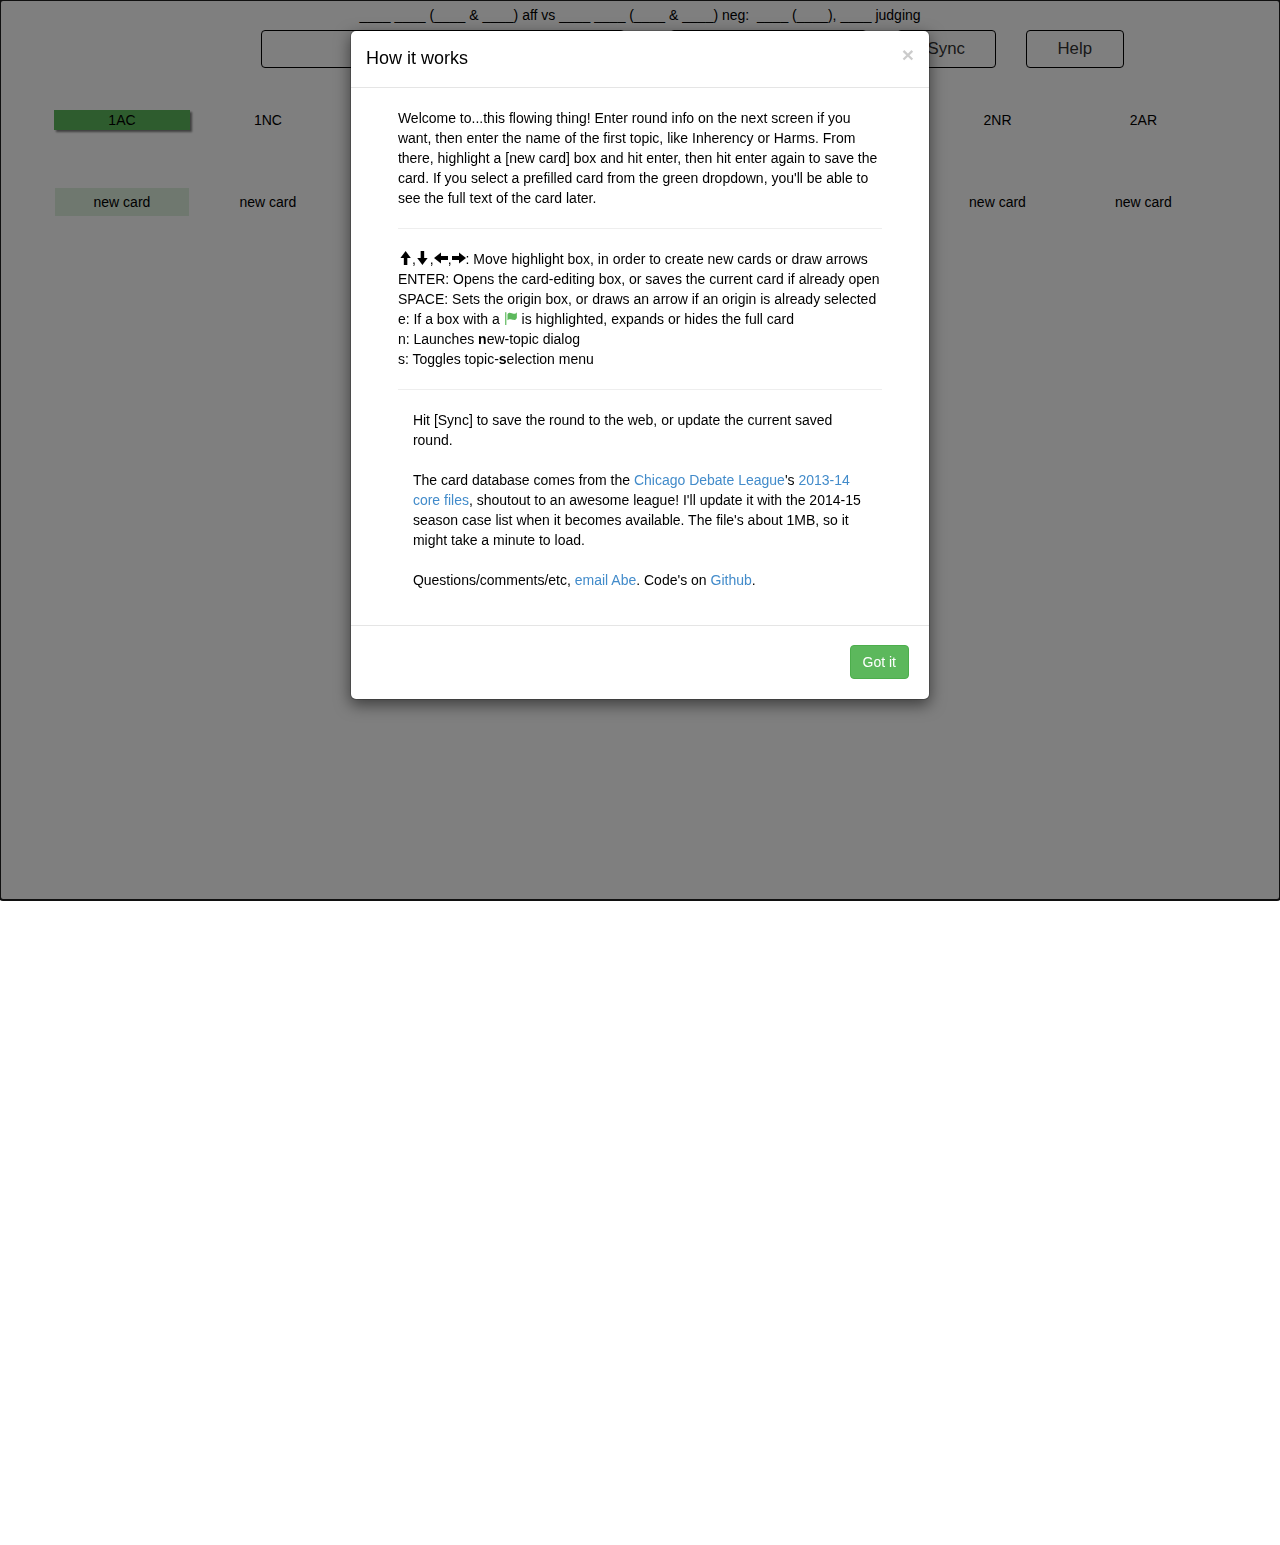
==== commit 2747ad48: "Variety of minor UI tweaks" ====
--- a/html/in_round/create.html
+++ b/html/in_round/create.html
@@ -16,17 +16,23 @@
 <script type="text/javascript" src="/js/libs/raphael-min.js"></script>
 <script type="text/javascript" src="/js/libs/moment.min.js"></script>
 <script type="text/javascript" src="/js/libs/typeahead.bundle.js"></script>
+<script type="text/javascript" src="/js/arrows.js"></script>
+<script type="text/javascript" src="/js/cards.js"></script>
+<script type="text/javascript" src="/js/keyboard.js"></script>
+<script type="text/javascript" src="/js/metadata.js"></script>
+<script type="text/javascript" src="/js/topics.js"></script>
+<script type="text/javascript" src="/js/utils.js"></script>
 <script type="text/javascript" src="/js/create_flow.js"></script>
 </head>
 <body>
 <div id="top" class="container">
   <div class="row">
     <p id="round_title">
-      <span id="create_affschool">affSchool</span> <span id="create_affteam">affTeam</span>
-      (<span id="create_1a">1a</span> & <span id="create_2a">2a</span>) aff vs 
-      <span id="create_negschool">negSchool</span> <span id="create_negteam">negTeam</span>
-      (<span id="create_1n">1n</span> & <span id="create_2n">2n</span>) neg:&nbsp;
-      <span id="meta_tournament">Tournament</span>&nbsp;(<span id="meta_round">Round</span>),&nbsp;<span id="meta_judge">Judge</span> judging
+      <span id="create_affschool">____</span> <span id="create_affteam">____</span>
+      (<span id="create_1a">____</span> & <span id="create_2a">____</span>) aff vs 
+      <span id="create_negschool">____</span> <span id="create_negteam">____</span>
+      (<span id="create_1n">____</span> & <span id="create_2n">____</span>) neg:&nbsp;
+      <span id="meta_tournament">____</span>&nbsp;(<span id="meta_round">____</span>),&nbsp;<span id="meta_judge">____</span> judging
     </p>
   </div>
   <div class="row">
@@ -39,6 +45,7 @@
 </div>
     <button type="button" id="new_topic_button" class="btn btn-default col-md-2">New topic</button>
     <button type="button" id="sync_button" class="btn btn-default col-md-1">Sync</button>
+    <button type="button" id="help_button" class="btn btn-default col-md-1">Help</button>
   </div>
   <div class="row" id="header">
     <div class="col-md-1 card-col">
--- a/css/create_flow.css
+++ b/css/create_flow.css
@@ -33,6 +33,10 @@
   overflow: hidden;
   padding: 5px 0;
   text-align: center;
+}
+
+svg {
+  pointer-events: none;
 }
 
 .typeahead {
@@ -180,6 +184,14 @@
   max-height: 45px;
 }
 
+#help_button {
+  margin-left: 30px;
+  border-width: 1px;
+  font-size: 1.2em;
+  border-color: #000;
+  max-height: 45px;
+}
+
 #header {
   border: none;
   margin-top: 3em;
@@ -218,55 +230,22 @@
 }
 
 .current_arrow_box {
-  border-left: 0 !important;
-  border-right: 0 !important;
-  border-top: 0 !important;
-  box-shadow: 1px 3px 3px rgba(0, 0, 0, 0.3) !important;
+  box-shadow: 0 !important;
   padding: 4px 0;
 }
 
 .arrow_base {
   background-color: rgba(92, 184, 92, 0.2) !important;
-  box-shadow: 1px 3px 3px rgba(0, 0, 0, 0.3) !important;
+  box-shadow: 0 !important;
   padding: 4px 0 !important;
 }
 
-/*'#428bca', '#f0ad4e', '#5bc0de', '#d9534f'*/
-
-.arrow_box_0 {
-  border-bottom: 1px dashed #428bca !important;
-  background-color: #428bca !important;
-}
-
-.arrow_box_1 {
-  border-bottom: 1px dashed #f0ad4e !important;
-  background-color: #f0ad4e !important;
-}
-
-.arrow_box_2 {
-  border-bottom: 1px dashed #5bc0de !important;
-  background-color: #5bc0de !important;
-}
-
-.arrow_box_3 {
-  border-bottom: 1px dashed #d9534f !important;
-  background-color: #d9534f !important;
-}
-
-.arrow_target_0 {
-  border: 1px dashed #428bca !important;
-}
-
-.arrow_target_1 {
-  border: 1px dashed #f0ad4e !important;
-}
-
-.arrow_target_2 {
-  border: 1px dashed #d9534f !important;
-}
-
-.arrow_target_3 {
-  border: 1px dashed #5bc0de !important;
+.arrow_box_basic {
+  background-color: rgba(92, 184, 92, 0.2) !important;
+}
+
+.arrow_target {
+  border: 1px dashed rgb(92, 184, 92) !important;
 }
 
 .arrow_box_newcard {
@@ -277,6 +256,7 @@
 .card {
   padding: 4px 0;
   background-color: #fff;
+  border: 1px solid white;
   border-bottom: 1px dashed black;
 }
 
